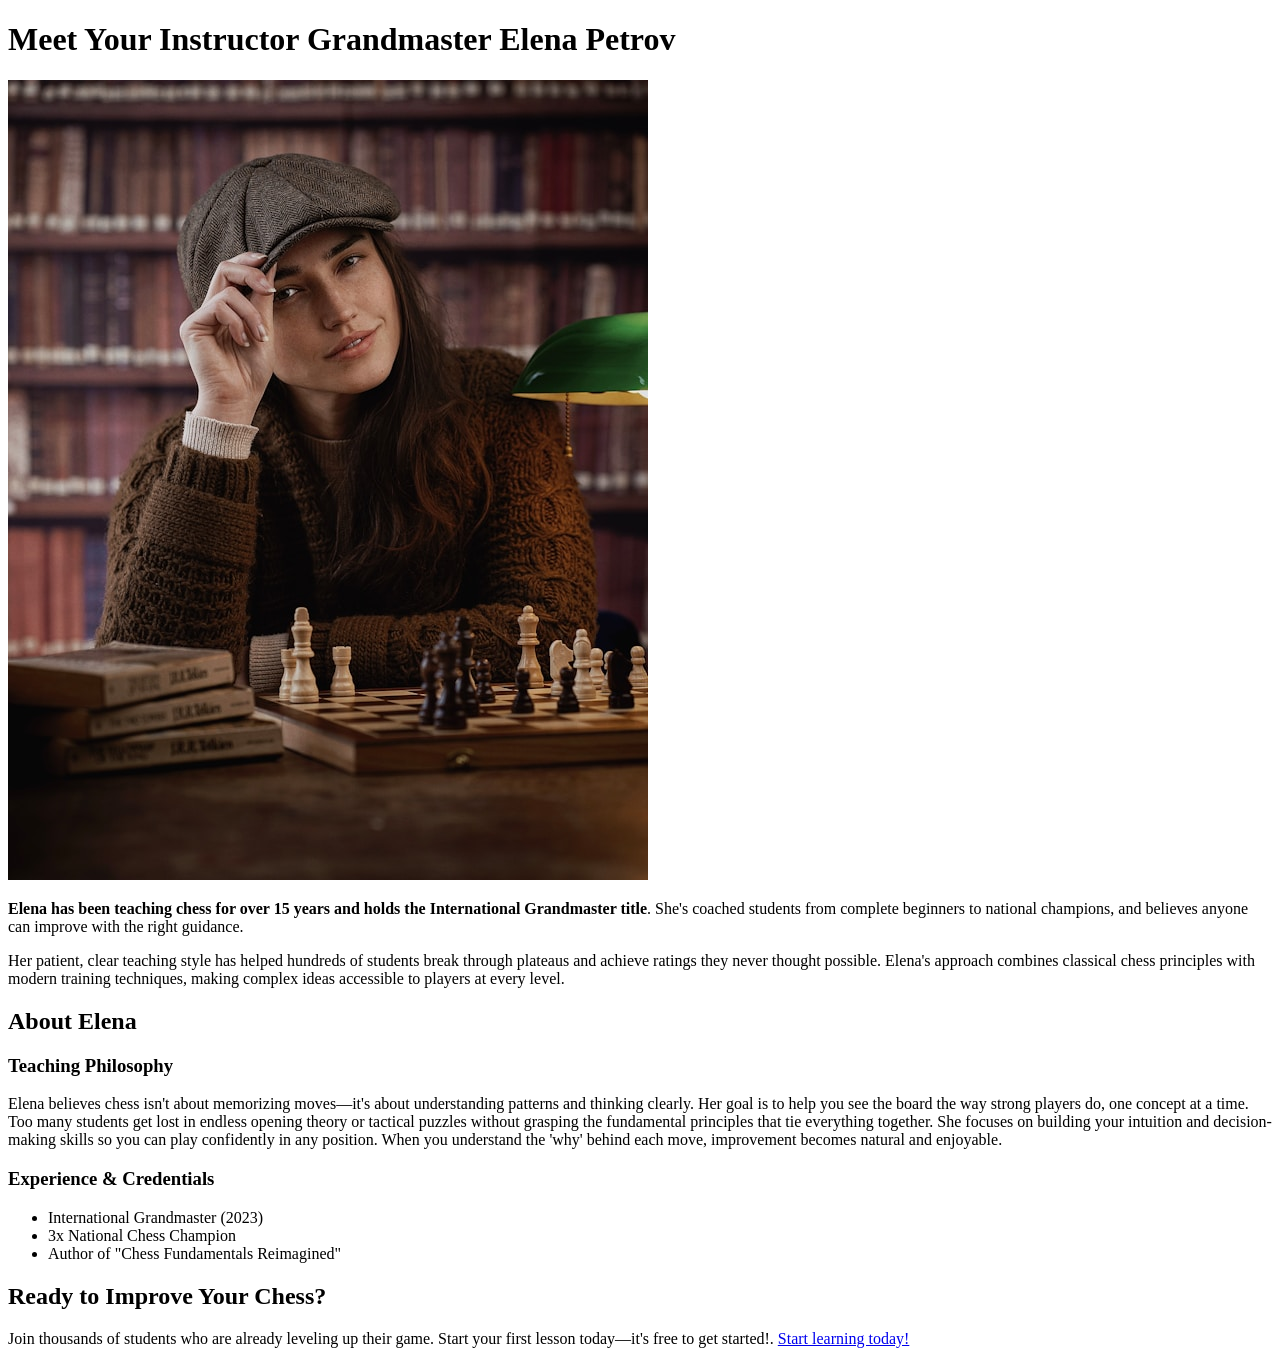
==== instructor.html @ f6a15a2e "Add initial HTML structure for chess learning platform - Created index.html with introductory conten" ====
<!DOCTYPE html>
<html lang="en">

<head>
<meta charset="UTF-8">
<meta name="viewport" content="width=device-width, initial-scale=1.0">
<title>Learn Chess the right way</title>
</head>

<body>
<main>
  <h1>Meet Your Instructor Grandmaster Elena Petrov</h1>
  <img src="images/elena.jpg" alt="Elena Petrov smiling at the camera while sitting front of a chess board">
  <p><strong>Elena has been teaching chess for over 15 years and holds the International Grandmaster
      title</strong>.
    She's coached students from complete beginners to national champions, and believes anyone can improve with the
    right guidance.
  </p>
  <p>Her patient, clear teaching style has helped hundreds of students break through plateaus and achieve
    ratings they
    never
    thought possible. Elena's approach combines classical chess principles with modern training techniques, making
    complex
    ideas accessible to players at every level.</p>

  <h2>About Elena</h2>
  <h3>Teaching Philosophy</h3>
  <p>Elena believes chess isn't about memorizing moves—it's about understanding patterns and thinking clearly. Her
    goal
    is to
    help you see the board the way strong players do, one concept at a time. Too many students get lost in endless
    opening
    theory or tactical puzzles without grasping the fundamental principles that tie everything together. She focuses
    on
    building your intuition and decision-making skills so you can play confidently in any position. When you
    understand
    the
    'why' behind each move, improvement becomes natural and enjoyable.</p>
  <h3>Experience & Credentials</h3>
  <ul>
    <li>International Grandmaster (2023)</li>
    <li>3x National Chess Champion</li>
    <li>Author of "Chess Fundamentals Reimagined"</li>
  </ul>
</main>

<footer>
  <h2>Ready to Improve Your Chess?</h2>
  <p>Join thousands of students who are already leveling up their game. Start your first lesson today—it's free to get
    started!. <a href="index.html">Start learning today!</a></p>
</footer>

</body>

</html>
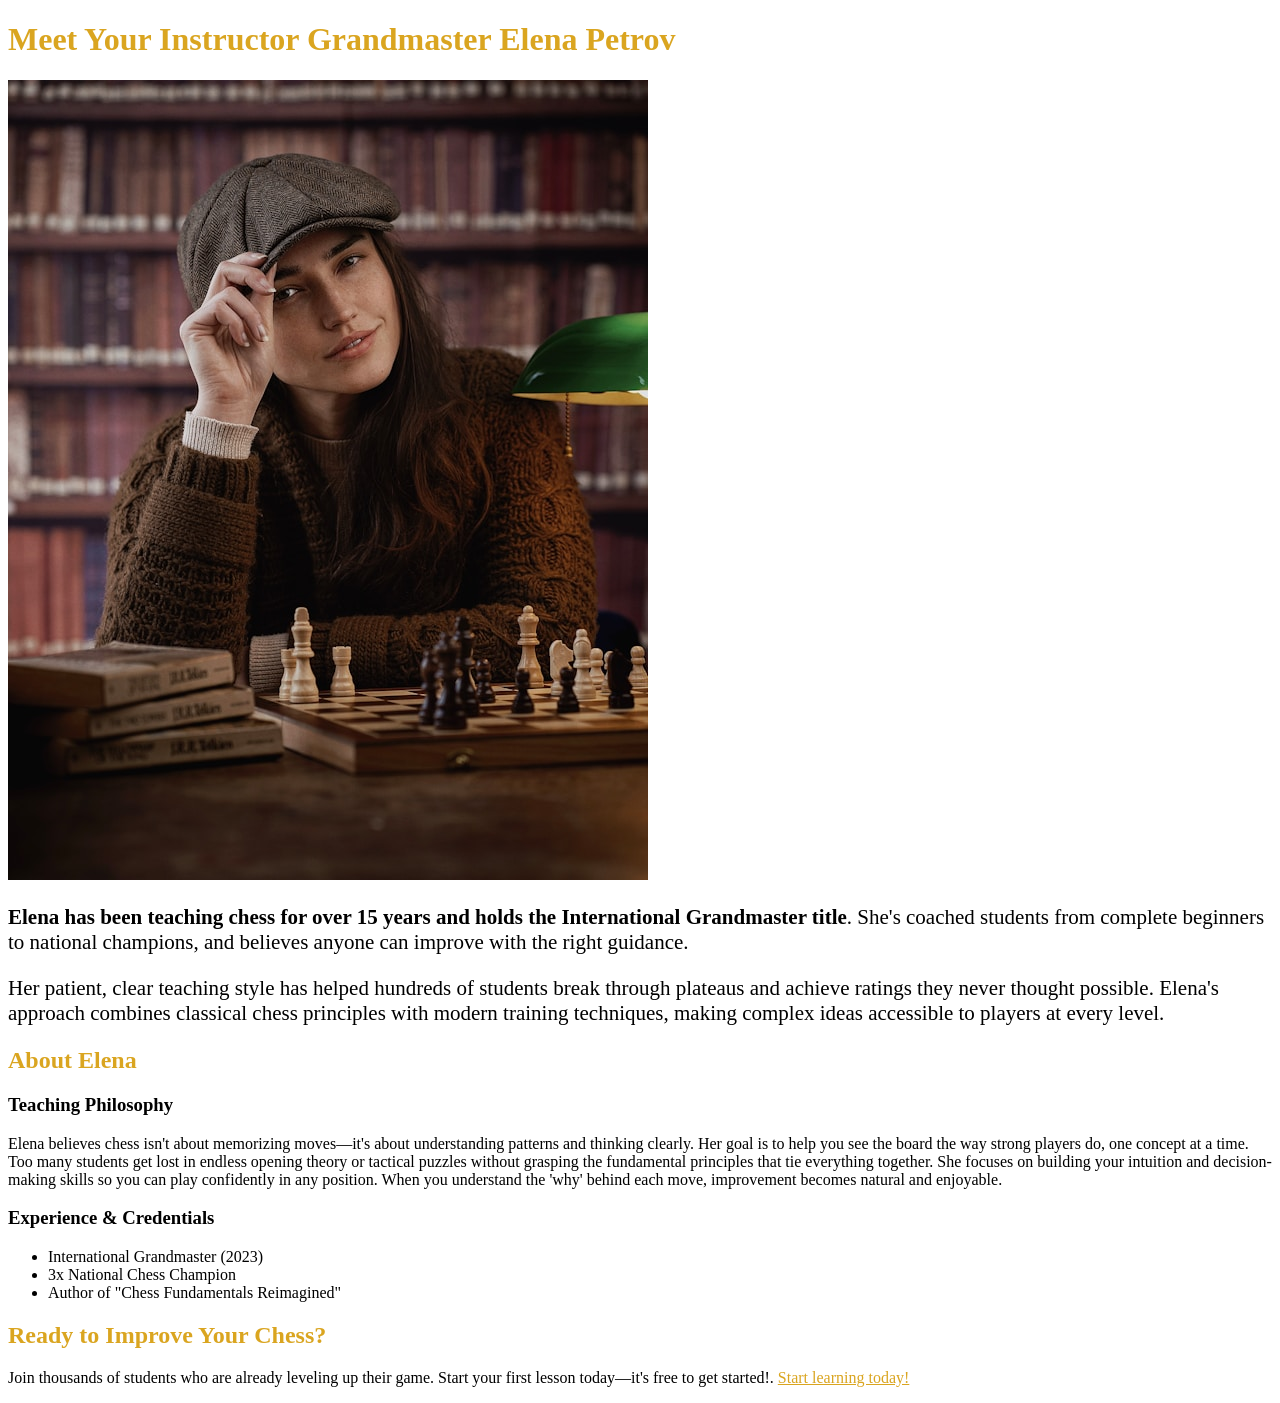
==== commit 9463395d: "Add CSS styles and update HTML for instructor and main pages" ====
--- a/instructor.html
+++ b/instructor.html
@@ -5,18 +5,20 @@
 <meta charset="UTF-8">
 <meta name="viewport" content="width=device-width, initial-scale=1.0">
 <title>Learn Chess the right way</title>
+
+<link href="./styles/style.css" rel="stylesheet" />
 </head>
 
 <body>
 <main>
   <h1>Meet Your Instructor Grandmaster Elena Petrov</h1>
   <img src="images/elena.jpg" alt="Elena Petrov smiling at the camera while sitting front of a chess board">
-  <p><strong>Elena has been teaching chess for over 15 years and holds the International Grandmaster
+  <p class="lede"><strong>Elena has been teaching chess for over 15 years and holds the International Grandmaster
       title</strong>.
     She's coached students from complete beginners to national champions, and believes anyone can improve with the
     right guidance.
   </p>
-  <p>Her patient, clear teaching style has helped hundreds of students break through plateaus and achieve
+  <p class="lede">Her patient, clear teaching style has helped hundreds of students break through plateaus and achieve
     ratings they
     never
     thought possible. Elena's approach combines classical chess principles with modern training techniques, making
--- a/styles/style.css
+++ b/styles/style.css
@@ -0,0 +1,11 @@
+h1, h2 {
+  color: goldenrod;
+}
+
+a {
+  color: goldenrod;
+}
+
+.lede {
+  font-size: 21px;
+}
